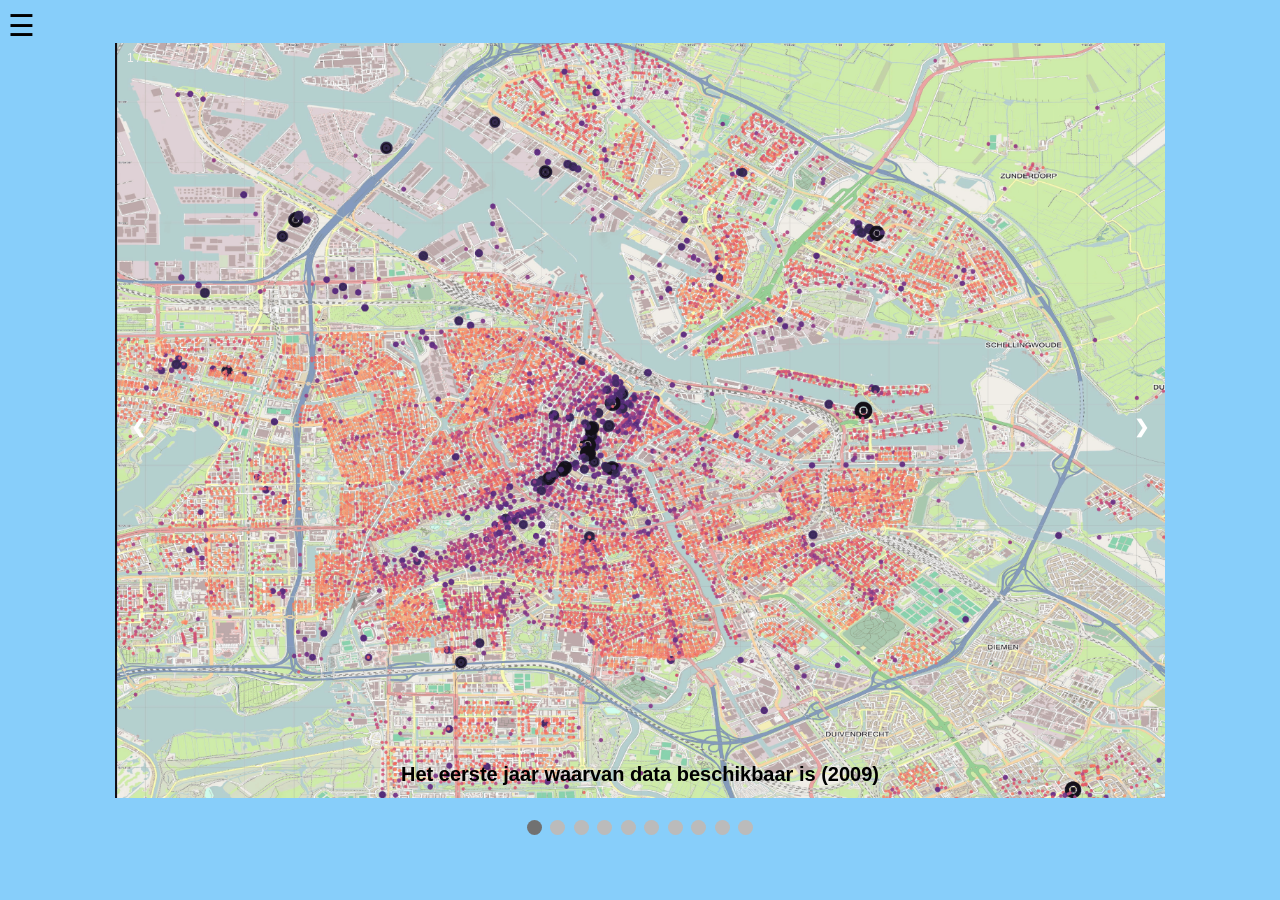
==== algemeen.html @ a6c35b5d "webpagina's hip nieuw kleurtje" ====
<!DOCTYPE html>
<html>
<head>
    <style>
        body {
            font-family: "Lato", sans-serif;
            background-color: lightskyblue;
        }
        .sidenav {
            height: 100%;
            width: 0;
            position: fixed;
            z-index: 1;
            top: 0;
            left: 0;
            background-color: #111;
            overflow-x: hidden;
            transition: 0.3s;
            padding-top: 60px;
        }
                
        .sidenav a {
            padding: 8px 8px 8px 32px;
            text-decoration: none;
            font-size: 25px;
            color: #818181;
            display: block;
            transition: 0.3s;
        }
                
        .sidenav a:hover {
            color: #f1f1f1;
        }
                
        .sidenav .closebtn {
            position: absolute;
            top: 0;
            right: 25px;
            font-size: 36px;
            margin-left: 50px;
        }
                
        @media screen and (max-height: 450px) {
            .sidenav {padding-top: 15px;}
            .sidenav a {font-size: 18px;}
        }
        nav {
            list-style-type: none;
            margin: 0;
            padding: 0;
            overflow: hidden;
            width: 100%;
        }
        * {box-sizing:border-box}

        /* Slideshow container */
        .slideshow-container {
            max-width: 1050px;
            position: relative;
            margin: auto;
        }

        /* Hide the images by default */
        .mySlides {
            display: none;
        }

        /* Next & previous buttons */
        .prev, .next {
            cursor: pointer;
            position: absolute;
            top: 50%;
            width: auto;
            margin-top: -22px;
            padding: 16px;
            color: white;
            font-weight: bold;
            font-size: 18px;
            transition: 0.6s ease;
            border-radius: 0 3px 3px 0;
        }

        /* Position the "next button" to the right */
        .next {
            right: 0;
            border-radius: 3px 0 0 3px;
        }

        /* On hover, add a black background color with a little bit see-through */
        .prev:hover, .next:hover {
            background-color: rgba(0,0,0,0.8);
        }

        /* Caption text */
        .text {
            color: black;
            font-size: 20px;
            font-weight: bold;
            padding: 8px 12px;
            position: absolute;
            bottom: 8px;
            width: 100%;
            text-align: center;
        }

        /* Number text (1/3 etc) */
        .numbertext {
            color: #f2f2f2;
            font-size: 12px;
            padding: 8px 12px;
            position: absolute;
            top: 0;
        }

        /* The dots/bullets/indicators */
        .dot {
            cursor: pointer;
            height: 15px;
            width: 15px;
            margin: 0 2px;
            background-color: #bbb;
            border-radius: 50%;
            display: inline-block;
            transition: background-color 0.6s ease;
        }

        .active, .dot:hover {
            background-color: #717171;
        }

        /* Fading animation */
        .fade {
            -webkit-animation-name: fade;
            -webkit-animation-duration: 0.5s;
            animation-name: fade;
            animation-duration: 0.5s;
        }

        @-webkit-keyframes fade {
            from {opacity: .4} 
            to {opacity: 1}
        }

        @keyframes fade {
            from {opacity: .4} 
            to {opacity: 1}
        }
    </style>
</head>
<body>
    <span style="font-size:30px;cursor:pointer" onclick="openNav()">&#9776;</span>
    <nav>
        <div id="mySidenav" class="sidenav">
                <a href="javascript:void(0)" class="closebtn" onclick="closeNav()">&times;</a>
                <a href="index.html">Home</a>
                <a href="datapage.html">Data</a>
                <a href="algemeen.html">Algemeen</a>
        </div>
    </nav>
    <script>
            function openNav() {
                document.getElementById("mySidenav").style.width = "250px";
            }
                    
            function closeNav() {
                document.getElementById("mySidenav").style.width = "0";
            }
        </script>
    <div class="slideshow-container">

        <!-- Full-width images with number and caption text -->
        <div class="mySlides fade">
            <div class="numbertext">1 / 10</div>
            <img src="initialPlots/mini_initialPlot2009.png" style="width:100%">
            <div class="text">Het eerste jaar waarvan data beschikbaar is (2009)</div>
        </div>
      
        <div class="mySlides fade">
            <div class="numbertext">2 / 10</div>
            <img src="initialPlots/mini_initialPlot2010.png" style="width:100%">
            <div class="text">2010</div>
        </div>
      
        <div class="mySlides fade">
            <div class="numbertext">3 / 10</div>
            <img src="initialPlots/mini_initialPlot2011.png" style="width:100%">
            <div class="text">2011</div>
        </div>

        <div class="mySlides fade">
            <div class="numbertext">4 / 10</div>
            <img src="initialPlots/mini_initialPlot2012.png" style="width:100%">
            <div class="text">2012</div>
        </div>

        <div class="mySlides fade">
            <div class="numbertext">5 / 10</div>
            <img src="initialPlots/mini_initialPlot2013.png" style="width:100%">
            <div class="text">2013</div>
        </div>

        <div class="mySlides fade">
            <div class="numbertext">6 / 10</div>
            <img src="initialPlots/mini_initialPlot2014.png" style="width:100%">
            <div class="text">2014</div>
        </div>

        <div class="mySlides fade">
            <div class="numbertext">7 / 10</div>
            <img src="initialPlots/mini_initialPlot2015.png" style="width:100%">
            <div class="text">2015</div>
        </div>

        <div class="mySlides fade">
            <div class="numbertext">8 / 10</div>
            <img src="initialPlots/mini_initialPlot2017.png" style="width:100%">
            <div class="text">2016</div>
        </div>

        <div class="mySlides fade">
            <div class="numbertext">9 / 10</div>
            <img src="initialPlots/mini_initialPlot2017.png" style="width:100%">
            <div class="text">2017</div>
        </div>
        
        <div class="mySlides fade">
            <div class="numbertext">10 / 10</div>
            <img src="initialPlots/mini_initialPlot2018.png" style="width:100%">
            <div class="text">2018</div>
        </div>
    
        <!-- Next and previous buttons -->
        <a class="prev" onclick="plusSlides(-1)">&#10094;</a>
        <a class="next" onclick="plusSlides(1)">&#10095;</a>
      </div>
      <br>
      
      <!-- The dots/circles -->
      <div style="text-align:center">
        <span class="dot" onclick="currentSlide(1)"></span> 
        <span class="dot" onclick="currentSlide(2)"></span> 
        <span class="dot" onclick="currentSlide(3)"></span> 
        <span class="dot" onclick="currentSlide(4)"></span> 
        <span class="dot" onclick="currentSlide(5)"></span> 
        <span class="dot" onclick="currentSlide(6)"></span> 
        <span class="dot" onclick="currentSlide(7)"></span> 
        <span class="dot" onclick="currentSlide(8)"></span> 
        <span class="dot" onclick="currentSlide(9)"></span> 
        <span class="dot" onclick="currentSlide(10)"></span> 
    </div>
    <script>
      var slideIndex = 1;
        showSlides(slideIndex);

        // Next/previous controls
        function plusSlides(n) {
        showSlides(slideIndex += n);
        }

        // Thumbnail image controls
        function currentSlide(n) {
        showSlides(slideIndex = n);
        }

        function showSlides(n) {
        var i;
        var slides = document.getElementsByClassName("mySlides");
        var dots = document.getElementsByClassName("dot");
        if (n > slides.length) {slideIndex = 1} 
        if (n < 1) {slideIndex = slides.length}
        for (i = 0; i < slides.length; i++) {
            slides[i].style.display = "none"; 
        }
        for (i = 0; i < dots.length; i++) {
            dots[i].className = dots[i].className.replace(" active", "");
        }
        slides[slideIndex-1].style.display = "block"; 
        dots[slideIndex-1].className += " active";
        }
    </script>
</body>
</html>
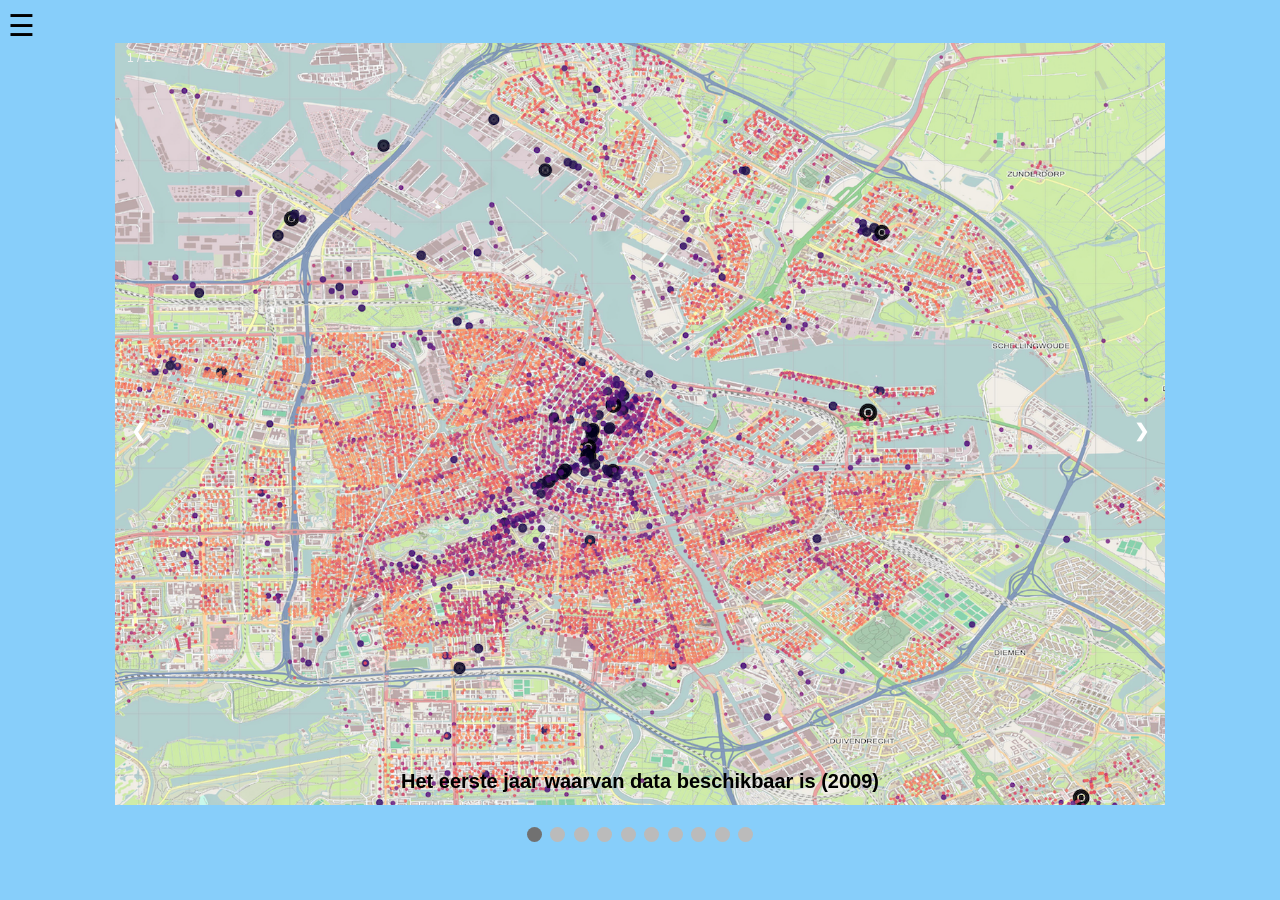
==== commit 5dce1434: "lill change" ====
--- a/algemeen.html
+++ b/algemeen.html
@@ -171,61 +171,61 @@
         <!-- Full-width images with number and caption text -->
         <div class="mySlides fade">
             <div class="numbertext">1 / 10</div>
-            <img src="initialPlots/mini_initialPlot2009.png" style="width:100%">
+            <img src="initialPlots/plot2009.png" style="width:100%">
             <div class="text">Het eerste jaar waarvan data beschikbaar is (2009)</div>
         </div>
       
         <div class="mySlides fade">
             <div class="numbertext">2 / 10</div>
-            <img src="initialPlots/mini_initialPlot2010.png" style="width:100%">
+            <img src="initialPlots/plot2010.png" style="width:100%">
             <div class="text">2010</div>
         </div>
       
         <div class="mySlides fade">
             <div class="numbertext">3 / 10</div>
-            <img src="initialPlots/mini_initialPlot2011.png" style="width:100%">
+            <img src="initialPlots/plot2011.png" style="width:100%">
             <div class="text">2011</div>
         </div>
 
         <div class="mySlides fade">
             <div class="numbertext">4 / 10</div>
-            <img src="initialPlots/mini_initialPlot2012.png" style="width:100%">
+            <img src="initialPlots/plot2012.png" style="width:100%">
             <div class="text">2012</div>
         </div>
 
         <div class="mySlides fade">
             <div class="numbertext">5 / 10</div>
-            <img src="initialPlots/mini_initialPlot2013.png" style="width:100%">
+            <img src="initialPlots/plot2013.png" style="width:100%">
             <div class="text">2013</div>
         </div>
 
         <div class="mySlides fade">
             <div class="numbertext">6 / 10</div>
-            <img src="initialPlots/mini_initialPlot2014.png" style="width:100%">
+            <img src="initialPlots/plot2014.png" style="width:100%">
             <div class="text">2014</div>
         </div>
 
         <div class="mySlides fade">
             <div class="numbertext">7 / 10</div>
-            <img src="initialPlots/mini_initialPlot2015.png" style="width:100%">
+            <img src="initialPlots/plot2015.png" style="width:100%">
             <div class="text">2015</div>
         </div>
 
         <div class="mySlides fade">
             <div class="numbertext">8 / 10</div>
-            <img src="initialPlots/mini_initialPlot2017.png" style="width:100%">
+            <img src="initialPlots/plot2017.png" style="width:100%">
             <div class="text">2016</div>
         </div>
 
         <div class="mySlides fade">
             <div class="numbertext">9 / 10</div>
-            <img src="initialPlots/mini_initialPlot2017.png" style="width:100%">
+            <img src="initialPlots/plot2017.png" style="width:100%">
             <div class="text">2017</div>
         </div>
         
         <div class="mySlides fade">
             <div class="numbertext">10 / 10</div>
-            <img src="initialPlots/mini_initialPlot2018.png" style="width:100%">
+            <img src="initialPlots/plot2018.png" style="width:100%">
             <div class="text">2018</div>
         </div>
     
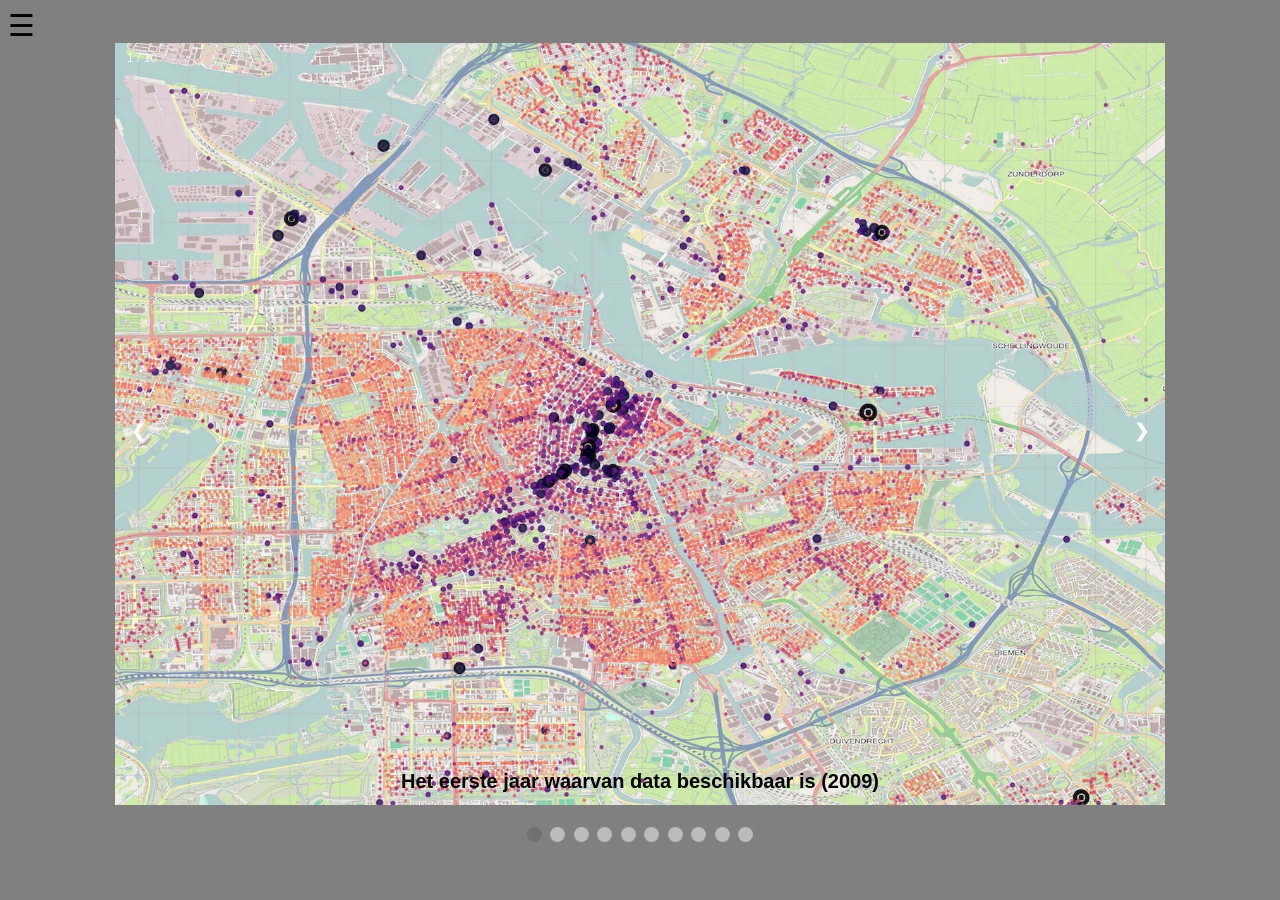
==== commit 5a4eaec5: "verbeteringen website" ====
--- a/algemeen.html
+++ b/algemeen.html
@@ -4,7 +4,7 @@
     <style>
         body {
             font-family: "Lato", sans-serif;
-            background-color: lightskyblue;
+            background-color: gray;
         }
         .sidenav {
             height: 100%;
@@ -131,9 +131,9 @@
         /* Fading animation */
         .fade {
             -webkit-animation-name: fade;
-            -webkit-animation-duration: 0.5s;
+            -webkit-animation-duration: 0s;
             animation-name: fade;
-            animation-duration: 0.5s;
+            animation-duration: 0s;
         }
 
         @-webkit-keyframes fade {
@@ -155,6 +155,7 @@
                 <a href="index.html">Home</a>
                 <a href="datapage.html">Data</a>
                 <a href="algemeen.html">Algemeen</a>
+                <a href="vragen.html">Vragen en Antwoorden</a>
         </div>
     </nav>
     <script>
